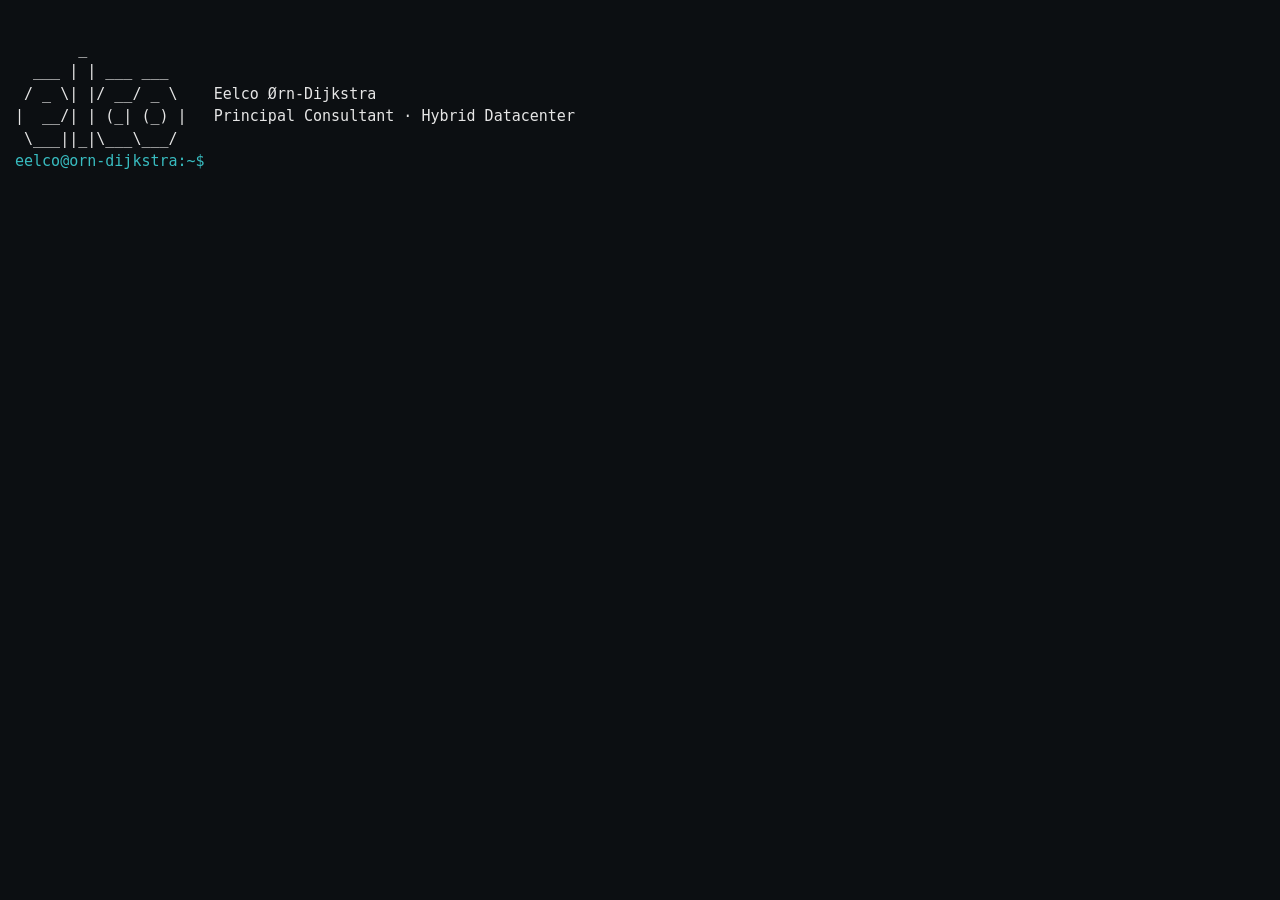
==== static/terminal/index.html @ abe3be7b "Add interactive /terminal/ page (static, vanilla JS) Co-authored-by: Copilot <223556219+Copilot@user" ====
<!doctype html>
<html lang="en">
<head>
<meta charset="utf-8">
<meta name="viewport" content="width=device-width,initial-scale=1">
<title>Eelco Ørn-Dijkstra — terminal</title>
<style>
  :root { --fg:#e6e6e6; --bg:#0c0f12; --accent:#38bcc0; }
  html,body { margin:0; height:100%; background:var(--bg); color:var(--fg);
    font:15px/1.5 "SF Mono",ui-monospace,Menlo,Consolas,monospace; }
  #screen { padding:1rem; min-height:100vh; box-sizing:border-box; }
  a { color:var(--accent); }
  .accent { color:var(--accent); }
  .err { color:#ff5c5c; }
  #out b { color:var(--accent); }
  #line { display:flex; }
  #line .ps { color:var(--accent); white-space:pre; }
  #in { background:transparent; border:0; color:var(--fg); font:inherit;
    flex:1; outline:none; caret-color:var(--accent); }
  pre { margin:0; white-space:pre-wrap; word-break:break-word; }
</style>
</head>
<body onclick="inp.focus()">
<div id="screen">
  <div id="out"></div>
  <div id="line"><span class="ps">eelco@orn-dijkstra:~$&nbsp;</span><input id="in" autofocus autocomplete="off" spellcheck="false"></div>
</div>
<script>
const out = document.getElementById('out'), inp = document.getElementById('in');
const banner = String.raw`
       _
  ___ | | ___ ___
 / _ \| |/ __/ _ \    Eelco Ørn-Dijkstra
|  __/| | (_| (_) |   Principal Consultant · Hybrid Datacenter
 \___||_|\___\___/    Atea Norge AS · Stavanger, Norway

Type 'help' to get started.`;

const cmds = {
  help: () => `Available commands:
  <b>about</b>      who I am
  <b>work</b>       what I do
  <b>skills</b>     tech I work with
  <b>social</b>     where to find me
  <b>badges</b>     my certifications (Credly)
  <b>blog</b>       back to the blog
  <b>clear</b>      clear the screen`,
  about: () => `I'm Eelco Ørn-Dijkstra — Principal Consultant, Hybrid Datacenter at Atea
Norge AS, based in the Stavanger area, Norway. 20+ years in enterprise IT:
hybrid datacenter, storage, backup and data resiliency. Originally from the
Netherlands; I speak Frisian, Dutch, Norwegian, English and German.`,
  work: () => `Sjefskonsulent Hybrid Datacenter @ Atea Norge AS.
Before: Proact IT Norge, ConocoPhillips (EMEA storage), Hewlett Packard Enterprise.
See posts: <a href="/work/">/work/</a>`,
  skills: () => `DELL · HPE · Lenovo · IBM · Hitachi · Nutanix · NetApp · Pure Storage
Veeam · Rubrik · Cohesity · Veritas · VMware · Terraform · Ansible`,
  social: () => `linkedin   <a href="https://www.linkedin.com/in/eelcodykstra/" target="_blank">linkedin/eelcodykstra</a>
credly     <a href="https://www.credly.com/users/eelco-orn-dijkstra.64d97323/badges" target="_blank">credly/eelco-orn-dijkstra</a>`,
  badges: () => `See my verified badges: <a href="/about/#certifications" >/about/</a>
or on Credly: <a href="https://www.credly.com/users/eelco-orn-dijkstra.64d97323/badges" target="_blank">credly.com</a>`,
  blog: () => { location.href = '/'; return 'Going home…'; },
  clear: () => { out.innerHTML = ''; return ''; },
};

function print(html, cls) {
  const p = document.createElement('pre');
  if (cls) p.className = cls;
  p.innerHTML = html;
  out.appendChild(p);
}
function typeBanner(text, i=0) {
  if (i > text.length) return;
  out.firstChild ? out.firstChild.innerHTML = text.slice(0,i)
                 : print(text.slice(0,i));
  setTimeout(() => typeBanner(text, i+1), 6);
}

const history = []; let hi = 0;
inp.addEventListener('keydown', e => {
  if (e.key === 'Enter') {
    const raw = inp.value.trim(); inp.value = '';
    print('<span class="accent">eelco@orn-dijkstra:~$</span> ' + escapeHtml(raw));
    if (raw) { history.push(raw); hi = history.length; }
    const fn = cmds[raw.toLowerCase()];
    if (raw === '') {}
    else if (fn) { const r = fn(); if (r) print(r); }
    else print(`command not found: ${escapeHtml(raw)}. Try 'help'.`, 'err');
    window.scrollTo(0, document.body.scrollHeight);
  } else if (e.key === 'ArrowUp') {
    if (hi > 0) inp.value = history[--hi]; e.preventDefault();
  } else if (e.key === 'ArrowDown') {
    if (hi < history.length - 1) inp.value = history[++hi];
    else { hi = history.length; inp.value = ''; }
    e.preventDefault();
  }
});
function escapeHtml(s){return s.replace(/[&<>]/g,c=>({'&':'&amp;','<':'&lt;','>':'&gt;'}[c]));}

typeBanner(banner);
</script>
</body>
</html>
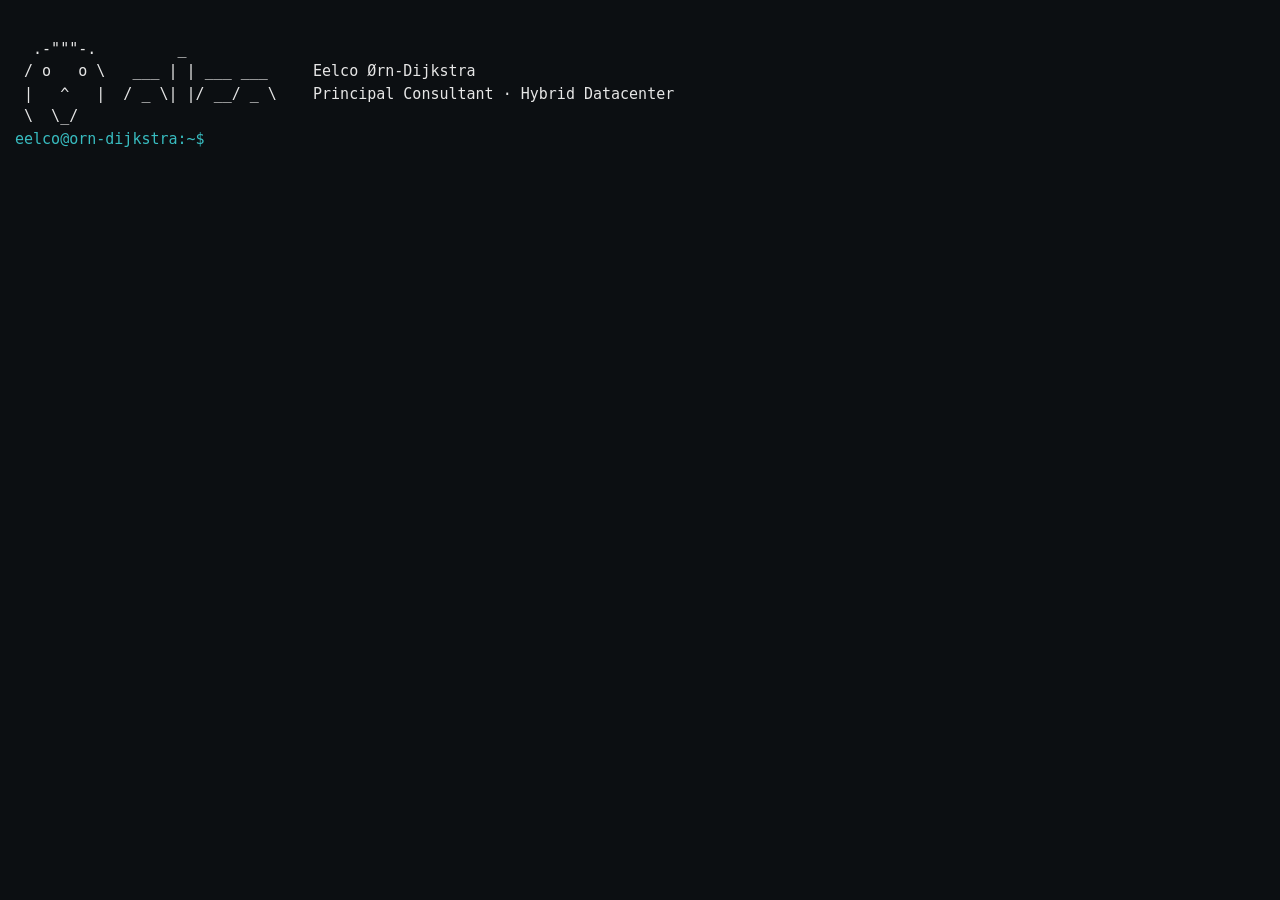
==== commit 7655a791: "Mini-term: plain black box + blinking cursor; add octocat to terminal banner Co-authored-by: Copilot" ====
--- a/static/terminal/index.html
+++ b/static/terminal/index.html
@@ -28,11 +28,11 @@
 <script>
 const out = document.getElementById('out'), inp = document.getElementById('in');
 const banner = String.raw`
-       _
-  ___ | | ___ ___
- / _ \| |/ __/ _ \    Eelco Ørn-Dijkstra
-|  __/| | (_| (_) |   Principal Consultant · Hybrid Datacenter
- \___||_|\___\___/    Atea Norge AS · Stavanger, Norway
+  .-"""-.         _
+ / o   o \   ___ | | ___ ___     Eelco Ørn-Dijkstra
+ |   ^   |  / _ \| |/ __/ _ \    Principal Consultant · Hybrid Datacenter
+ \  \_/  / |  __/| | (_| (_) |   Atea Norge AS · Stavanger, Norway
+  '-...-'   \___||_|\___\___/    github.com/eelcoornd
 
 Type 'help' to get started.`;
 
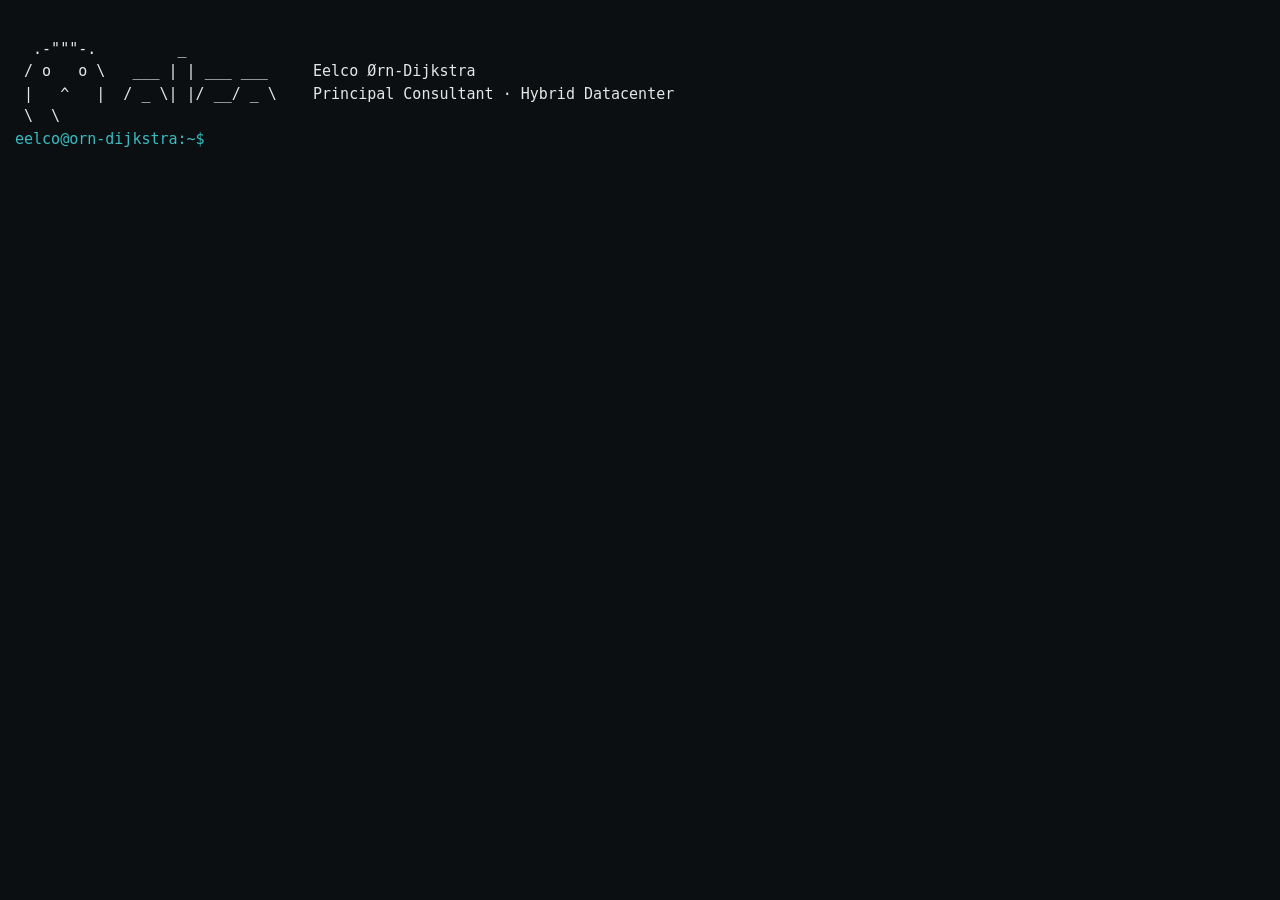
==== commit 1cbc75a8: "Remove previous-employment (before Atea) text from about + terminal Co-authored-by: Copilot <2235562" ====
--- a/static/terminal/index.html
+++ b/static/terminal/index.html
@@ -50,7 +50,6 @@
 hybrid datacenter, storage, backup and data resiliency. Originally from the
 Netherlands; I speak Frisian, Dutch, Norwegian, English and German.`,
   work: () => `Sjefskonsulent Hybrid Datacenter @ Atea Norge AS.
-Before: Proact IT Norge, ConocoPhillips (EMEA storage), Hewlett Packard Enterprise.
 See posts: <a href="/work/">/work/</a>`,
   skills: () => `DELL · HPE · Lenovo · IBM · Hitachi · Nutanix · NetApp · Pure Storage
 Veeam · Rubrik · Cohesity · Veritas · VMware · Terraform · Ansible`,
